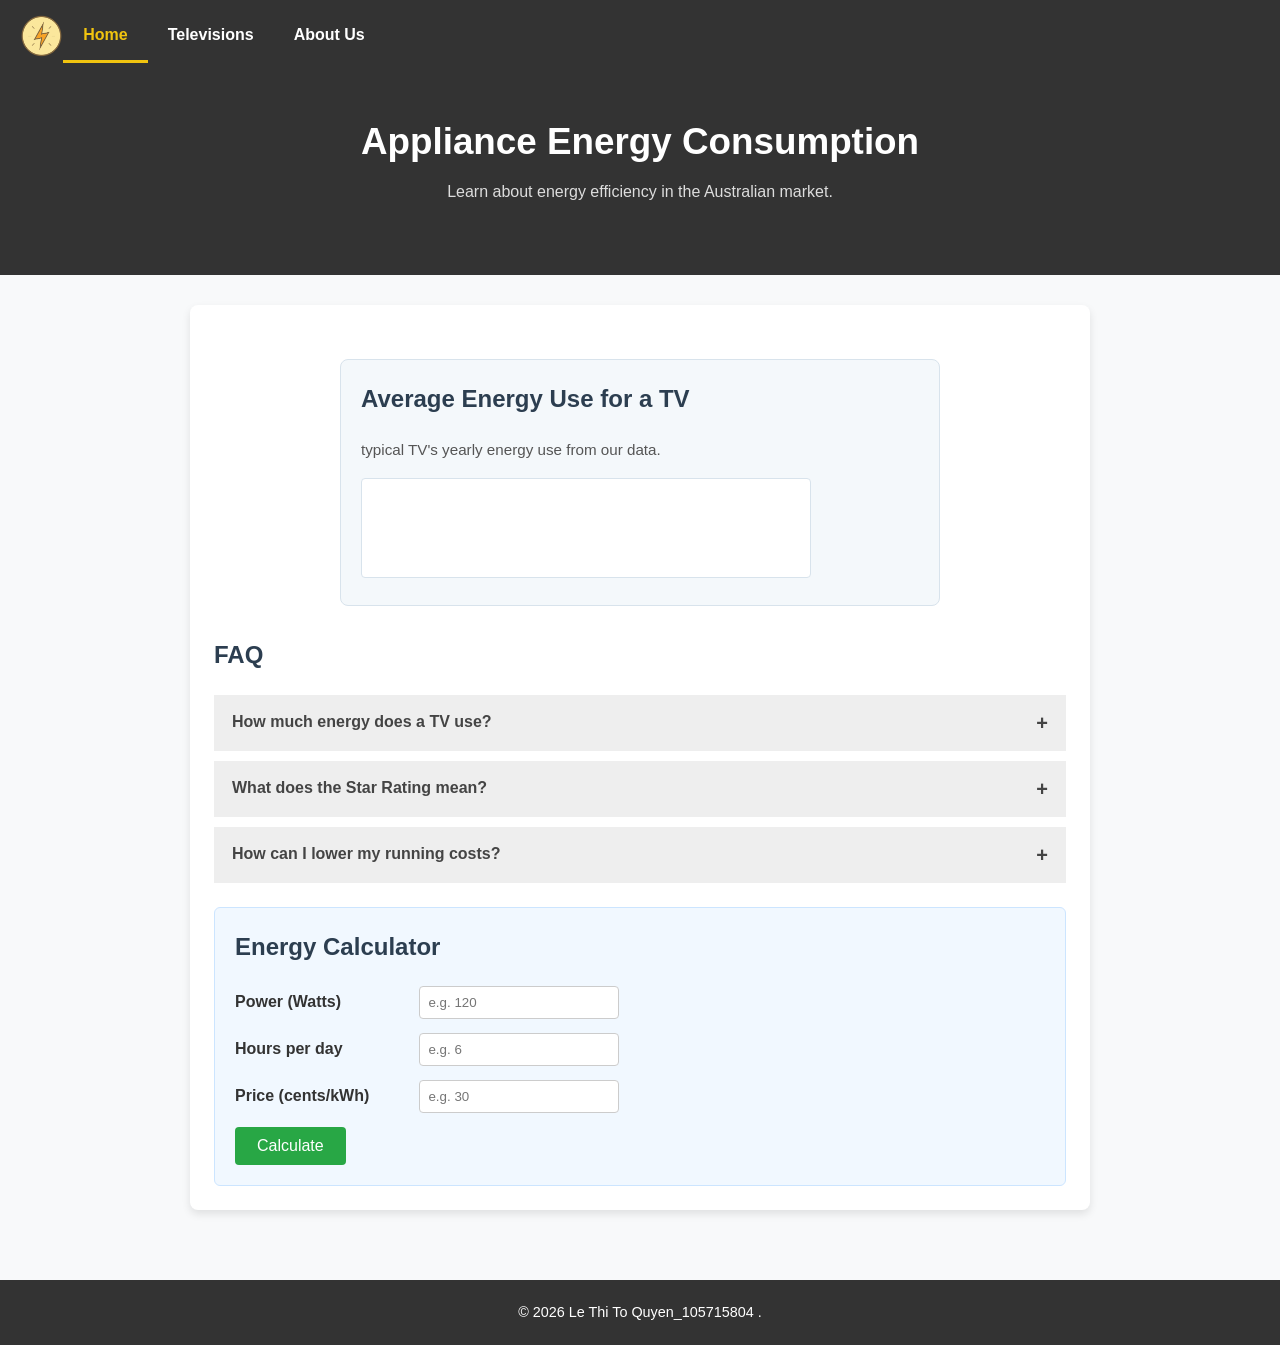
==== index.html @ cfb5d104 "Start Exercise 4.3: copy of website from Exercise 4.2" ====
<!DOCTYPE html>
<html lang="en">
<head>
    <meta charset="UTF-8">
    <meta name="viewport" content="width=device-width, initial-scale=1.0">
    <title>Home | Appliance Energy Consumption</title>
    <link rel="stylesheet" href="assets/css/style.css">
</head>
<body>
    <nav class="navbar">
        <a href="index.html"><img src="assets/img/PowerIcon.png" alt="Power logo" class="logo"></a>
        <a href="index.html" class="nav-link active">Home</a>
        <a href="televisions.html" class="nav-link">Televisions</a>
        <a href="about.html" class="nav-link">About Us</a>
    </nav>

    <main>
        <header class="hero">
            <h1>Appliance Energy Consumption</h1>
            <p>Learn about energy efficiency in the Australian market.</p>
        </header>

        <div class="container">
            <section class="d3-demo">
  <h2>Average Energy Use for a TV</h2>
  <p class="d3-caption"> typical TV's yearly energy use from our data.</p>
  <svg id="demo-svg" width="450" height="100"></svg>
</section>
            <section class="faq">
                <h2>FAQ</h2>
                <button class="accordion">How much energy does a TV use?</button>
                <div class="panel"><p>It depends on size and technology. Labelled use for large TVs ranges from a few hundred to about 2000 kWh per year. See the Televisions page for the full comparison.</p></div>

                <button class="accordion">What does the Star Rating mean?</button>
                <div class="panel"><p>More stars means the product uses less energy than others of the same screen size.</p></div>

                <button class="accordion">How can I lower my running costs?</button>
                <div class="panel"><p>Pick a higher-rated model, reduce screen brightness and switch devices off at the wall instead of leaving them on standby.</p></div>
            </section>

            <section class="calculator-box">
                <h2>Energy Calculator</h2>
                <div class="input-group">
                    <label for="watts">Power (Watts)</label>
                    <input type="number" id="watts" placeholder="e.g. 120" min="0" step="any">
                </div>
                <div class="input-group">
                    <label for="hours">Hours per day</label>
                    <input type="number" id="hours" placeholder="e.g. 6" min="0" max="24" step="any">
                </div>
                <div class="input-group">
                    <label for="cents">Price (cents/kWh)</label>
                    <input type="number" id="cents" placeholder="e.g. 30" min="0" step="any">
                </div>
                <button class="calc-btn" id="calculate-btn">Calculate</button>
                <p class="error-message" id="error-msg" role="alert"></p>

                <div id="results-panel">
                    <div class="result-cards">
                        <div class="result-card"><strong id="res-daily">0</strong><span>kWh per day</span></div>
                        <div class="result-card"><strong id="res-monthly">0</strong><span>kWh per month</span></div>
                        <div class="result-card"><strong id="res-yearly">0</strong><span>kWh per year</span></div>
                        <div class="result-card cost"><strong>$<span id="res-cost" style="font-size:inherit;color:inherit">0</span></strong><span>cost per year</span></div>
                    </div>
                    <p class="chart-title">Running total of cost by month ($)</p>
                    <div class="chart" id="cost-chart"></div>
                </div>
            </section>
        </div>
    </main>

    <footer>
        <p>&copy; <span id="year">2026</span> Le Thi To Quyen_105715804 .</p>
        <p></p>
    </footer>

    <script src="assets/js/main.js"></script>
    <script src="https://d3js.org/d3.v7.min.js"></script>
<script src="assets/js/d3-main.js"></script>
</body>
</html>
---- assets/css/style.css ----
* { box-sizing: border-box; }
body {
  font-family: 'Segoe UI', Tahoma, Geneva, Verdana, sans-serif;
  margin: 0; background: #f8f9fa; color: #333; line-height: 1.6;
  min-height: 100vh; display: flex; flex-direction: column;
}
h1, h2, h3 { color: #2c3e50; margin-top: 0; }
main { flex: 1; }

.container {
  max-width: 900px; margin: 30px auto; padding: 24px;
  background: white; box-shadow: 0 4px 8px rgba(0,0,0,0.1); border-radius: 8px;
}

/* Navigation */
.navbar { display: flex; align-items: center; background: #333; padding: 10px 20px; }
.navbar .logo { height: 44px; margin-right: auto; display: block; }
.navbar a.nav-link {
  color: white; text-decoration: none; padding: 12px 20px; font-weight: bold;
  border-bottom: 3px solid transparent; transition: background 0.3s;
}
.navbar a.nav-link:hover { background: #555; color: #f1c40f; }
.navbar a.active { border-bottom-color: #f1c40f; color: #f1c40f; }

/* Hero and stat cards */
.hero { background: #333; color: white; padding: 40px 20px 70px; text-align: center; }
.hero h1 { color: white; font-size: 2.3rem; margin-bottom: 8px; }
.hero p { color: #ddd; max-width: 560px; margin: 0 auto; }
.stats {
  display: grid; grid-template-columns: repeat(3, 1fr); gap: 16px;
  max-width: 900px; margin: -45px auto 0; padding: 0 20px;
}
.stat-card {
  background: white; border-radius: 8px; padding: 18px; text-align: center;
  box-shadow: 0 4px 8px rgba(0,0,0,0.12); border-top: 5px solid #f1c40f;
}
.stat-card .num { display: block; font-size: 2rem; font-weight: 800; color: #2c3e50; }
.stat-card .label { font-size: 0.9rem; color: #666; }

/* FAQ accordion */
.accordion {
  background: #eee; color: #444; cursor: pointer; padding: 18px; width: 100%;
  text-align: left; border: none; outline: none; transition: 0.3s;
  font-size: 16px; font-weight: bold; margin-top: 10px;
  display: flex; justify-content: space-between;
}
.accordion::after { content: "+"; font-size: 20px; line-height: 1; }
.active-accordion, .accordion:hover { background: #ddd; }
.active-accordion::after { content: "\2212"; }
.panel { display: none; padding: 4px 18px; background: white; border-left: 3px solid #f1c40f; }
.panel.open { display: block; }

/* Calculator */
.calculator-box {
  background: #f1f8ff; padding: 20px; border-radius: 6px;
  border: 1px solid #cce5ff; margin-top: 24px;
}
.input-group { margin-bottom: 14px; }
.input-group label { display: inline-block; width: 180px; font-weight: bold; }
.input-group input { padding: 8px; border: 1px solid #ccc; border-radius: 4px; width: 200px; }
.input-group input.invalid { border-color: #c0392b; background: #fdf1f0; }
button.calc-btn {
  padding: 10px 22px; background: #28a745; color: white; border: none;
  border-radius: 4px; cursor: pointer; font-size: 16px;
}
button.calc-btn:hover { background: #218838; }
.error-message { color: #c0392b; font-size: 14px; margin-top: 10px; display: none; }

#results-panel { display: none; margin-top: 20px; }
.result-cards { display: grid; grid-template-columns: repeat(auto-fit, minmax(150px, 1fr)); gap: 12px; }
.result-card { background: white; border-radius: 6px; padding: 14px; text-align: center; border: 1px solid #e3e3e3; }
.result-card strong { display: block; font-size: 1.5rem; color: #2c3e50; }
.result-card span { font-size: 0.85rem; color: #666; }
.result-card.cost { background: #333; border-color: #333; }
.result-card.cost strong { color: #f1c40f; }
.result-card.cost span { color: #ccc; }

/* Column chart for cumulative cost */
.chart-title { margin: 22px 0 6px; font-weight: bold; }
.chart {
  display: flex; align-items: flex-end; gap: 6px; height: 170px;
  padding: 10px 8px 0; background: white; border: 1px solid #e3e3e3; border-radius: 6px;
}
.chart .col { flex: 1; display: flex; flex-direction: column; justify-content: flex-end; align-items: center; height: 100%; }
.chart .bar { width: 100%; background: #f1c40f; border-radius: 3px 3px 0 0; min-height: 2px; transition: height 0.4s; }
.chart .col:last-child .bar { background: #333; }
.chart .val { font-size: 0.7rem; color: #555; }
.chart .month { font-size: 0.75rem; color: #777; padding: 4px 0; }

/* Horizontal bars on the Televisions page */
.hbars { margin: 18px 0; }
.hbar-row { display: grid; grid-template-columns: 210px 1fr; gap: 12px; align-items: center; margin: 8px 0; font-size: 0.92rem; }
.hbar-track { background: #eee; border-radius: 4px; height: 26px; overflow: hidden; }
.hbar-fill { height: 100%; background: #999; color: white; font-weight: bold; font-size: 0.8rem; line-height: 26px; padding-left: 8px; white-space: nowrap; }
.hbar-fill.good { background: #28a745; }
.hbar-fill.warn { background: #c0392b; }

/* Data story */
img.story-img { max-width: 100%; height: auto; border: 1px solid #ddd; border-radius: 4px; margin: 12px 0 4px; }
figcaption { font-size: 0.9rem; color: #666; margin-bottom: 12px; }
.insight { background: #fff8db; border-left: 4px solid #f1c40f; padding: 10px 14px; border-radius: 4px; }
.conclusion { background: #333; color: white; padding: 16px 18px; border-radius: 6px; }
.conclusion strong { color: #f1c40f; }

/* Recommended TV cards */
.tv-cards { display: grid; grid-template-columns: 1fr 1fr; gap: 20px; margin: 24px 0; }
.tv-card {
  position: relative; background: white; border: 2px solid #e3e3e3;
  border-radius: 8px; padding: 46px 18px 18px; text-align: center;
}
.tv-card.best { border-color: #f1c40f; }
.tv-badge {
  position: absolute; top: 12px; left: 12px; background: #f1c40f;
  color: #333; font-size: 0.8rem; font-weight: bold; padding: 3px 10px; border-radius: 12px;
}
.tv-badge.alt { background: #333; color: white; }
.tv-img { display: block; width: 100%; max-width: 100%; height: 180px; object-fit: contain; margin: 0 auto 10px; }
.tv-card h3 { margin: 6px 0 10px; }
.tv-specs { list-style: none; margin: 0; padding: 0; color: #555; }
.tv-specs li { padding: 3px 0; }
.tv-specs strong { color: #2c3e50; }

/* Footer */
footer { text-align: center; padding: 18px; background: #333; color: white; margin-top: 40px; font-size: 0.9rem; }
footer p { margin: 3px 0; }

@media (max-width: 640px) {
  .stats { grid-template-columns: 1fr; }
  .tv-cards { grid-template-columns: 1fr; }
  .input-group label { display: block; margin-bottom: 4px; }
  .hbar-row { grid-template-columns: 1fr; gap: 2px; }
  .navbar a.nav-link { padding: 10px 10px; font-size: 0.9rem; }
}
.d3-demo {
  max-width: 600px;
  margin: 30px auto;
  padding: 20px;
  background: #f4f8fb;
  border: 1px solid #d8e3ec;
  border-radius: 8px;
}

.d3-caption {
  color: #555;
  font-size: 0.95rem;
}

#demo-svg {
  background: white;
  border: 1px solid #d8e3ec;
  border-radius: 4px;
}
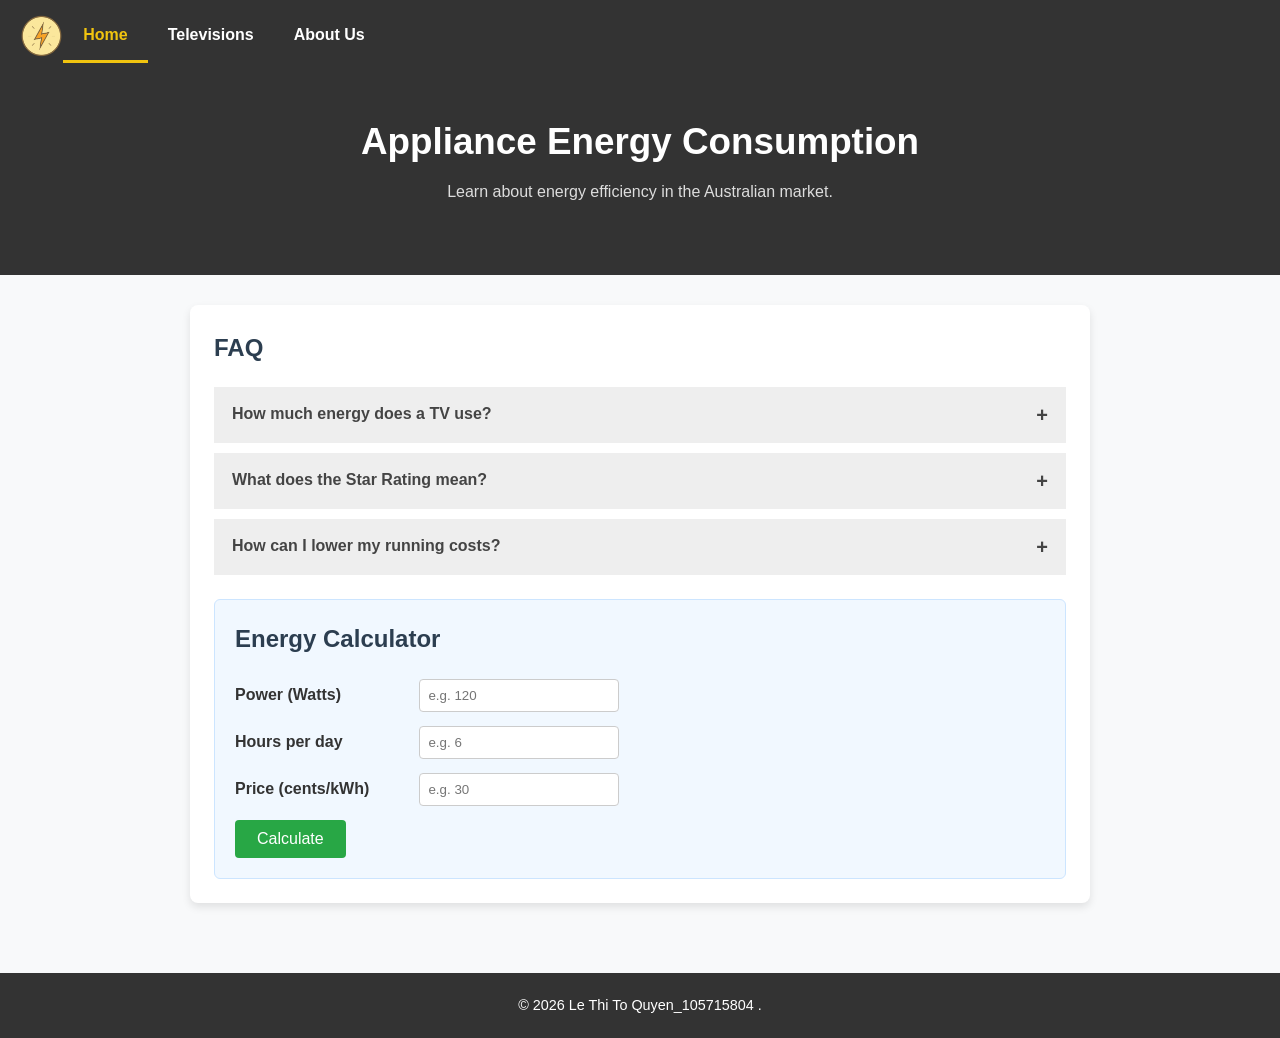
==== commit 273d2215: "Exercise 4.3: set up responsive svg container and test rect with D3" ====
--- a/index.html
+++ b/index.html
@@ -21,11 +21,7 @@
         </header>
 
         <div class="container">
-            <section class="d3-demo">
-  <h2>Average Energy Use for a TV</h2>
-  <p class="d3-caption"> typical TV's yearly energy use from our data.</p>
-  <svg id="demo-svg" width="450" height="100"></svg>
-</section>
+        <div class="responsive-svg-container"></div>   
             <section class="faq">
                 <h2>FAQ</h2>
                 <button class="accordion">How much energy does a TV use?</button>
--- a/assets/css/style.css
+++ b/assets/css/style.css
@@ -131,22 +131,9 @@
   .hbar-row { grid-template-columns: 1fr; gap: 2px; }
   .navbar a.nav-link { padding: 10px 10px; font-size: 0.9rem; }
 }
-.d3-demo {
-  max-width: 600px;
-  margin: 30px auto;
-  padding: 20px;
-  background: #f4f8fb;
-  border: 1px solid #d8e3ec;
-  border-radius: 8px;
-}
-
-.d3-caption {
-  color: #555;
-  font-size: 0.95rem;
-}
-
-#demo-svg {
-  background: white;
-  border: 1px solid #d8e3ec;
-  border-radius: 4px;
-}
+.responsive-svg-container {
+    margin-right: auto;
+    margin-left: auto;
+    width: 100%;
+    max-width: 1200px;
+}
